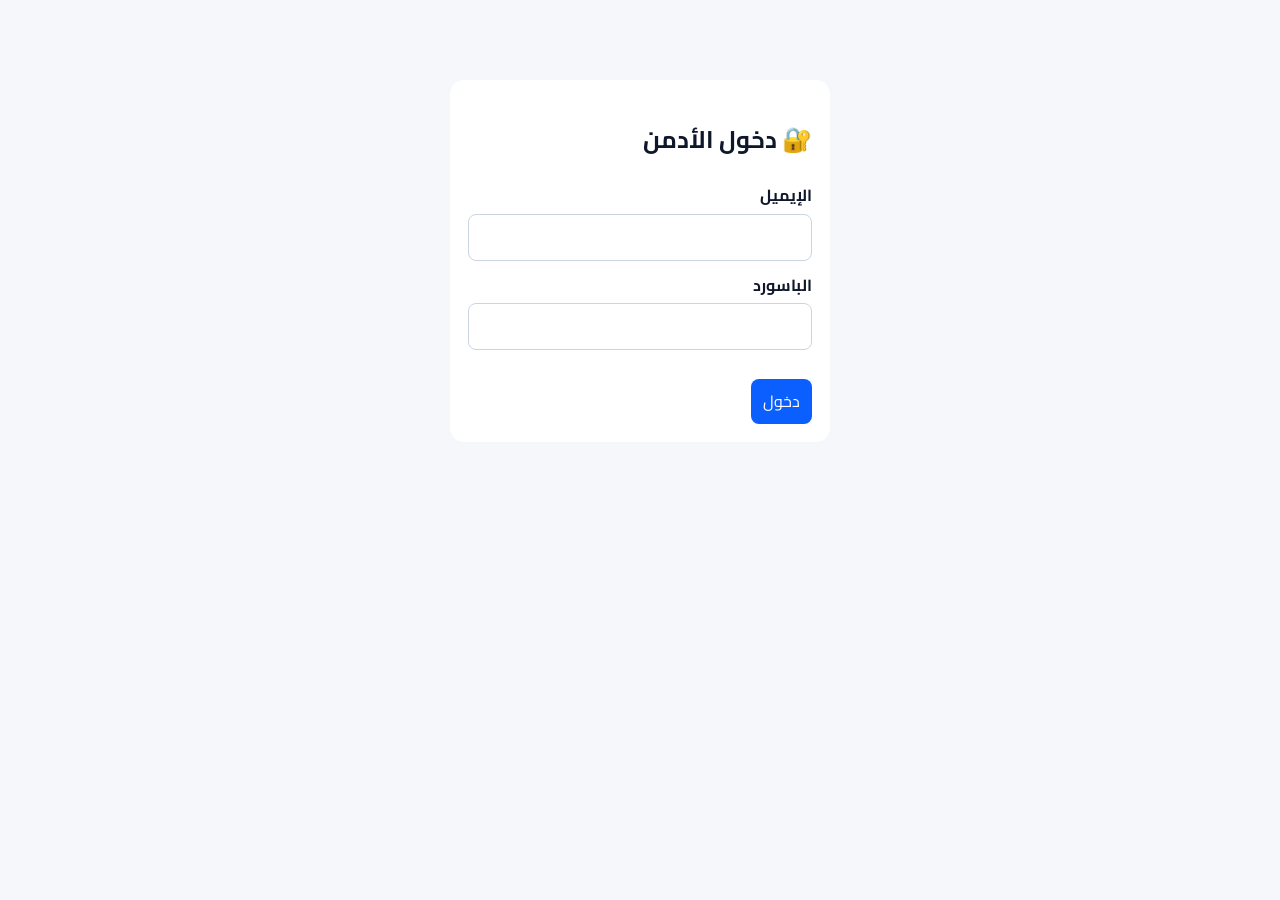
==== admin.html @ 9f13460e "Add files via upload" ====
<!doctype html><html lang="ar" dir="rtl"><head><meta charset="utf-8"><meta name="viewport" content="width=device-width,initial-scale=1">
<title>لوحة التحكم</title><meta name="robots" content="noindex"><link rel="stylesheet" href="style.css"></head><body>
<div class="w" id="app"></div><script src="common.js"></script><script>
const $=s=>document.querySelector(s),A=$('#app');let S,P,tab='dash',ed=null,C=JSON.parse(localStorage.gh||'{"branch":"main"}');
const sha=async t=>[...new Uint8Array(await crypto.subtle.digest('SHA-256',new TextEncoder().encode(t)))].map(b=>b.toString(16).padStart(2,'0')).join('');
(async()=>{S={...DEF,...await load('settings.json',{})};P=await load('posts.json',[]);theme(S);sessionStorage.ok?app():login()})();
function login(){A.innerHTML=`<div class="box" style="max-width:380px;margin:80px auto"><h2>🔐 دخول الأدمن</h2><label>الإيميل</label><input id="e" type="email"><label>الباسورد</label><input id="pw" type="password"><br><br><button id="go">دخول</button> <span id="er" style="color:red"></span></div>`;
$('#go').onclick=async()=>{if(await sha($('#e').value.trim().toLowerCase()+':'+$('#pw').value)==S.adminHash){sessionStorage.ok=1;app()}else $('#er').textContent='بيانات غير صحيحة'}}
async function gh(path,obj){if(!C.repo||!C.token)throw Error('اضبط إعدادات GitHub أولاً');
const u=`https://api.github.com/repos/${C.repo}/contents/${path}`,h={Authorization:'Bearer '+C.token,Accept:'application/vnd.github+json'};
const g=await fetch(u+'?ref='+C.branch,{headers:h});const sha=g.ok?(await g.json()).sha:undefined;
const r=await fetch(u,{method:'PUT',headers:h,body:JSON.stringify({message:'update '+path,branch:C.branch,sha,content:btoa(unescape(encodeURIComponent(JSON.stringify(obj,null,1))))})});
if(!r.ok)throw Error((await r.json()).message)}
async function push(f,o){const m=$('#msg');m.textContent='⏳ جاري النشر...';try{await gh('data/'+f,o);m.textContent='✅ تم الحفظ (يظهر على الموقع خلال دقائق)'}catch(e){m.textContent='❌ '+e.message}}
function app(){A.innerHTML=`<div class="bar"><h1 class="logo" style="margin:0">⚙️ ${esc(S.name)}</h1><a href="index.html" target="_blank">عرض الموقع ↗</a><button class="s" onclick="sessionStorage.clear();location.reload()">خروج</button></div>
<div class="tabs">${[['dash','📊 الإحصائيات'],['posts','📰 الأخبار'],['look','🎨 المظهر والقوائم'],['git','🔗 GitHub']].map(t=>`<button class="${tab==t[0]?'':'s'}" onclick="tab='${t[0]}';ed=null;app()">${t[1]}</button>`).join('')}</div><div id="msg" class="m"></div><div id="v"></div>`;({dash,posts,look,git})[tab]()}
async function dash(){$('#v').innerHTML='جاري التحميل...';const v=await Promise.all(P.map(p=>views(S.ns,p.id)));
$('#v').innerHTML=`<div class="st"><div><b>${P.length}</b>عدد الأخبار</div><div><b>${v.reduce((a,b)=>a+b,0)}</b>إجمالي المشاهدات</div></div><div class="box"><table><tr><th>الخبر</th><th>المشاهدات</th></tr>${P.map((p,i)=>[p,v[i]]).sort((a,b)=>b[1]-a[1]).map(x=>`<tr><td>${esc(x[0].title)}</td><td>${x[1]}</td></tr>`).join('')}</table></div>`}
function posts(){if(ed)return form();$('#v').innerHTML=`<button onclick="ed={};app()">➕ خبر جديد</button><div class="box"><table>${P.map(p=>`<tr><td>${esc(p.title)}<br><span class="m">${esc(p.cat)} · ${p.date} ${p.pub===false?'· مسودة':''}</span></td><td><button class="s" onclick="ed=P.find(x=>x.id=='${p.id}');app()">تعديل</button> <button class="r" onclick="del('${p.id}')">حذف</button></td></tr>`).join('')}</table></div>`}
function form(){const p=ed,f=(i,l,v,t='input')=>`<label>${l}</label><${t} id="${i}" ${t=='input'?`value="${esc(v)}"`:'rows=10'}>${t=='input'?'':esc(v)+'</textarea>'}`;
$('#v').innerHTML=`<div class="box"><h2>${p.id?'تعديل':'إنشاء'} خبر</h2>${f('t','العنوان',p.title||'')}${f('c','القسم',p.cat||'')}${f('i','رابط الصورة',p.img||'')}${f('sm','وصف مختصر (Meta Description)',p.sum||'')}${f('k','الكلمات البحثية (افصل بفاصلة)',p.kw||'')}${f('b','نص الخبر (سطر فارغ = فقرة جديدة)',p.body||'','textarea')}<label><input type="checkbox" id="pub" style="width:auto" ${p.pub===false?'':'checked'}> نشر</label><br><button onclick="savePost()">💾 حفظ ونشر</button> <button class="s" onclick="ed=null;app()">رجوع</button></div>`}
function savePost(){const p={id:ed.id||Date.now().toString(36),title:$('#t').value,cat:$('#c').value,img:$('#i').value,sum:$('#sm').value,kw:$('#k').value,body:$('#b').value,pub:$('#pub').checked,date:ed.date||new Date().toISOString().slice(0,10)};
const i=P.findIndex(x=>x.id==p.id);i<0?P.unshift(p):P[i]=p;ed=null;app();push('posts.json',P)}
function del(id){if(confirm('حذف الخبر؟')){P=P.filter(p=>p.id!=id);app();push('posts.json',P)}}
function look(){const f=(i,l,v,t='text')=>`<label>${l}</label><input id="${i}" type="${t}" value="${esc(v)}">`;
$('#v').innerHTML=`<div class="box">${f('n','اسم الموقع',S.name)}${f('tg','الشعار الفرعي',S.tagline)}${f('ht','عنوان الواجهة',S.heroTitle)}${f('pr','اللون الأساسي',S.primary,'color')}${f('ac','لون التمييز',S.accent,'color')}${f('bg','لون الخلفية',S.bg,'color')}${f('dk','لون الهيدر/الفوتر',S.dark,'color')}
<label>الخط</label><select id="fo">${['Cairo','Tajawal','Almarai','Noto Kufi Arabic','Amiri'].map(x=>`<option ${x==S.font?'selected':''}>${x}</option>`).join('')}</select>
<label>القائمة (كل سطر: العنوان|القسم — القسم فارغ للرئيسية)</label><textarea id="mn" rows="6">${S.menu.map(m=>m.t+'|'+m.c).join('\n')}</textarea>${f('ft','نص الفوتر',S.footer)}
<label>CSS مخصص</label><textarea id="cs" rows="5">${esc(S.css)}</textarea>${f('ns','معرّف عدّاد المشاهدات (اجعله فريداً)',S.ns)}
<h3>تغيير بيانات الدخول (اتركها فارغة لعدم التغيير)</h3>${f('ne','إيميل جديد','','email')}${f('np','باسورد جديد','','password')}<br><button onclick="saveLook()">💾 حفظ ونشر</button></div>`}
async function saveLook(){Object.assign(S,{name:$('#n').value,tagline:$('#tg').value,heroTitle:$('#ht').value,primary:$('#pr').value,accent:$('#ac').value,bg:$('#bg').value,dark:$('#dk').value,font:$('#fo').value,footer:$('#ft').value,css:$('#cs').value,ns:$('#ns').value,
menu:$('#mn').value.split('\n').filter(Boolean).map(l=>{const[t,c]=l.split('|');return{t:t.trim(),c:(c||'').trim()}})});
if($('#ne').value&&$('#np').value)S.adminHash=await sha($('#ne').value.trim().toLowerCase()+':'+$('#np').value);push('settings.json',S)}
function git(){$('#v').innerHTML=`<div class="box"><p class="m">يُحفظ التوكن في متصفحك فقط ولا يُرفع للمستودع. أنشئ Fine-grained token بصلاحية Contents: Read and write على المستودع.</p><label>المستودع (user/repo)</label><input id="r" value="${C.repo||''}"><label>الفرع</label><input id="br" value="${C.branch}"><label>GitHub Token</label><input id="tk" type="password" value="${C.token||''}"><br><br><button onclick="C={repo:r.value.trim(),branch:br.value.trim(),token:tk.value.trim()};localStorage.gh=JSON.stringify(C);$('#msg').textContent='✅ تم الحفظ'">حفظ</button></div>`}
</script></body></html>
---- style.css ----
:root{--p:#0b5fff;--a:#ff3d57;--bg:#f5f7fb;--d:#0f172a}
*{box-sizing:border-box}body{margin:0;font-family:var(--f,Cairo),Tahoma,sans-serif;background:var(--bg);color:var(--d);line-height:1.8}
a{color:inherit;text-decoration:none}.w{max-width:1100px;margin:auto;padding:0 16px}
header{background:var(--d);color:#fff;position:sticky;top:0;z-index:5}
.bar{display:flex;align-items:center;gap:14px;flex-wrap:wrap;padding:10px 0}
.logo{font-size:1.6rem;font-weight:800}.logo b{color:var(--a)}
nav{display:flex;gap:4px;flex:1;flex-wrap:wrap}nav a{padding:4px 12px;border-radius:8px}nav a:hover{background:var(--p)}
input,textarea,select,button{font:inherit;padding:8px 12px;border:1px solid #cbd5e1;border-radius:8px;width:100%}
header input{width:180px}button{width:auto;background:var(--p);color:#fff;border:0;cursor:pointer}
button.s{background:#64748b}button.r{background:var(--a)}
.hero{background:linear-gradient(135deg,var(--p),var(--d));color:#fff;padding:36px 0;text-align:center}.hero h1{margin:0}
.grid{display:grid;grid-template-columns:repeat(auto-fill,minmax(260px,1fr));gap:18px;margin:24px 0}
.card{background:#fff;border-radius:14px;overflow:hidden;box-shadow:0 2px 10px #0001;transition:.2s}.card:hover{transform:translateY(-4px)}
.card img{width:100%;height:170px;object-fit:cover;background:#dbe3f0;display:block}.card div{padding:14px}.card h3{margin:4px 0}
.tag{color:var(--a);font-size:.8rem;font-weight:700}.m{color:#64748b;font-size:.85rem}
article{background:#fff;padding:24px;border-radius:14px;margin:24px 0}article img{max-width:100%;border-radius:12px}
footer{background:var(--d);color:#cbd5e1;text-align:center;padding:20px;margin-top:40px}
.box{background:#fff;padding:18px;border-radius:14px;margin:16px 0}label{display:block;margin:10px 0 4px;font-weight:700}
.tabs{display:flex;gap:6px;flex-wrap:wrap;margin:16px 0}table{width:100%;border-collapse:collapse}td,th{padding:8px;border-bottom:1px solid #e2e8f0;text-align:right}
.st{display:grid;grid-template-columns:repeat(auto-fit,minmax(150px,1fr));gap:12px}.st div{background:#fff;padding:16px;border-radius:12px;text-align:center}.st b{font-size:1.8rem;color:var(--p);display:block}
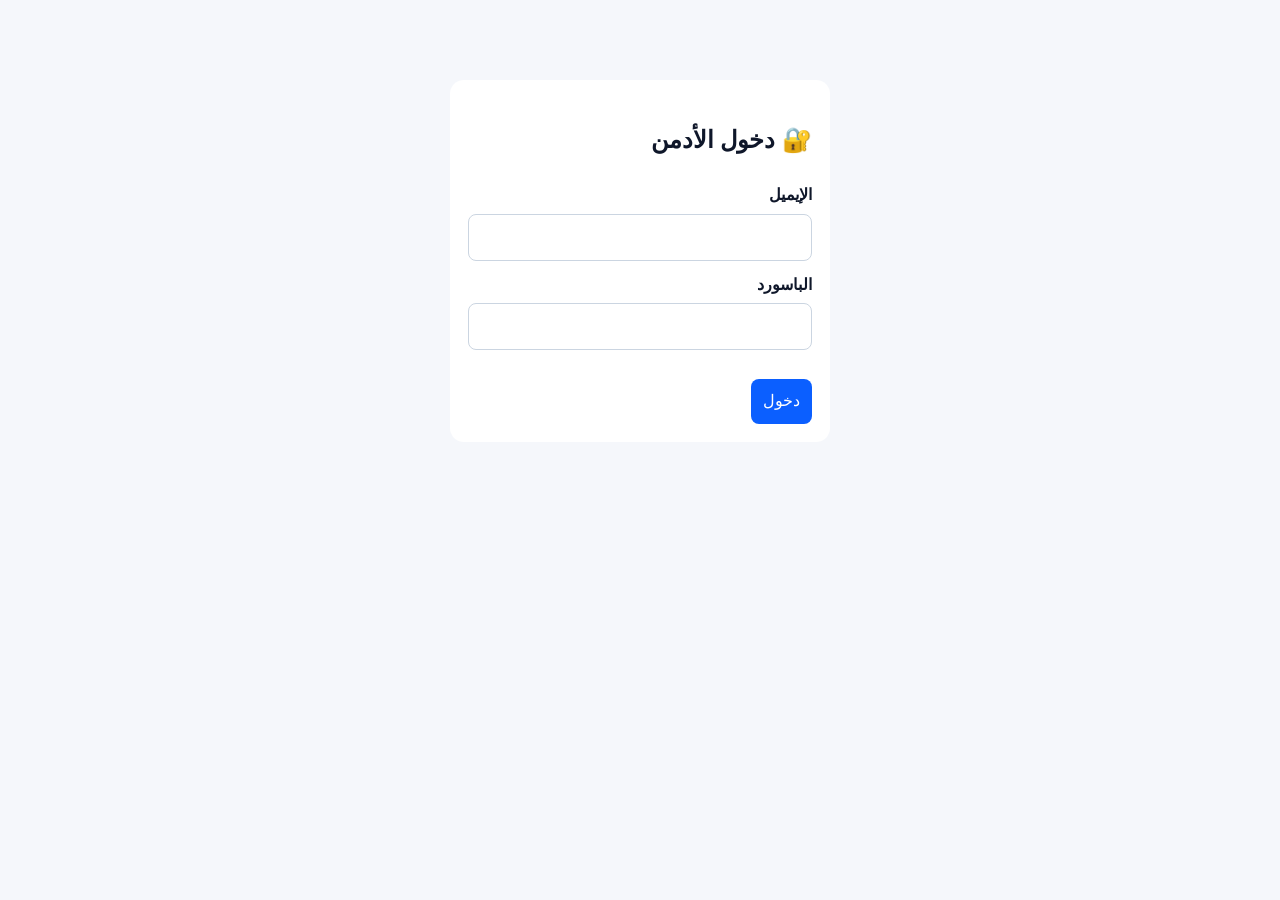
==== commit c93afaa1: "admin.html" ====
--- a/admin.html
+++ b/admin.html
@@ -6,11 +6,11 @@
 (async()=>{S={...DEF,...await load('settings.json',{})};P=await load('posts.json',[]);theme(S);sessionStorage.ok?app():login()})();
 function login(){A.innerHTML=`<div class="box" style="max-width:380px;margin:80px auto"><h2>🔐 دخول الأدمن</h2><label>الإيميل</label><input id="e" type="email"><label>الباسورد</label><input id="pw" type="password"><br><br><button id="go">دخول</button> <span id="er" style="color:red"></span></div>`;
 $('#go').onclick=async()=>{if(await sha($('#e').value.trim().toLowerCase()+':'+$('#pw').value)==S.adminHash){sessionStorage.ok=1;app()}else $('#er').textContent='بيانات غير صحيحة'}}
-async function gh(path,obj){if(!C.repo||!C.token)throw Error('اضبط إعدادات GitHub أولاً');
+async function gh(path,obj,n=0){if(!C.repo||!C.token)throw Error('اضبط إعدادات GitHub أولاً');
 const u=`https://api.github.com/repos/${C.repo}/contents/${path}`,h={Authorization:'Bearer '+C.token,Accept:'application/vnd.github+json'};
-const g=await fetch(u+'?ref='+C.branch,{headers:h});const sha=g.ok?(await g.json()).sha:undefined;
+const g=await fetch(u+'?ref='+C.branch+'&t='+Date.now(),{headers:h,cache:'no-store'});const sha=g.ok?(await g.json()).sha:undefined;
 const r=await fetch(u,{method:'PUT',headers:h,body:JSON.stringify({message:'update '+path,branch:C.branch,sha,content:btoa(unescape(encodeURIComponent(JSON.stringify(obj,null,1))))})});
-if(!r.ok)throw Error((await r.json()).message)}
+if(!r.ok){const e=await r.json();if(r.status==409&&n<3){await new Promise(x=>setTimeout(x,1000));return gh(path,obj,n+1)}throw Error(e.message)}}
 async function push(f,o){const m=$('#msg');m.textContent='⏳ جاري النشر...';try{await gh('data/'+f,o);m.textContent='✅ تم الحفظ (يظهر على الموقع خلال دقائق)'}catch(e){m.textContent='❌ '+e.message}}
 function app(){A.innerHTML=`<div class="bar"><h1 class="logo" style="margin:0">⚙️ ${esc(S.name)}</h1><a href="index.html" target="_blank">عرض الموقع ↗</a><button class="s" onclick="sessionStorage.clear();location.reload()">خروج</button></div>
 <div class="tabs">${[['dash','📊 الإحصائيات'],['posts','📰 الأخبار'],['look','🎨 المظهر والقوائم'],['git','🔗 GitHub']].map(t=>`<button class="${tab==t[0]?'':'s'}" onclick="tab='${t[0]}';ed=null;app()">${t[1]}</button>`).join('')}</div><div id="msg" class="m"></div><div id="v"></div>`;({dash,posts,look,git})[tab]()}
